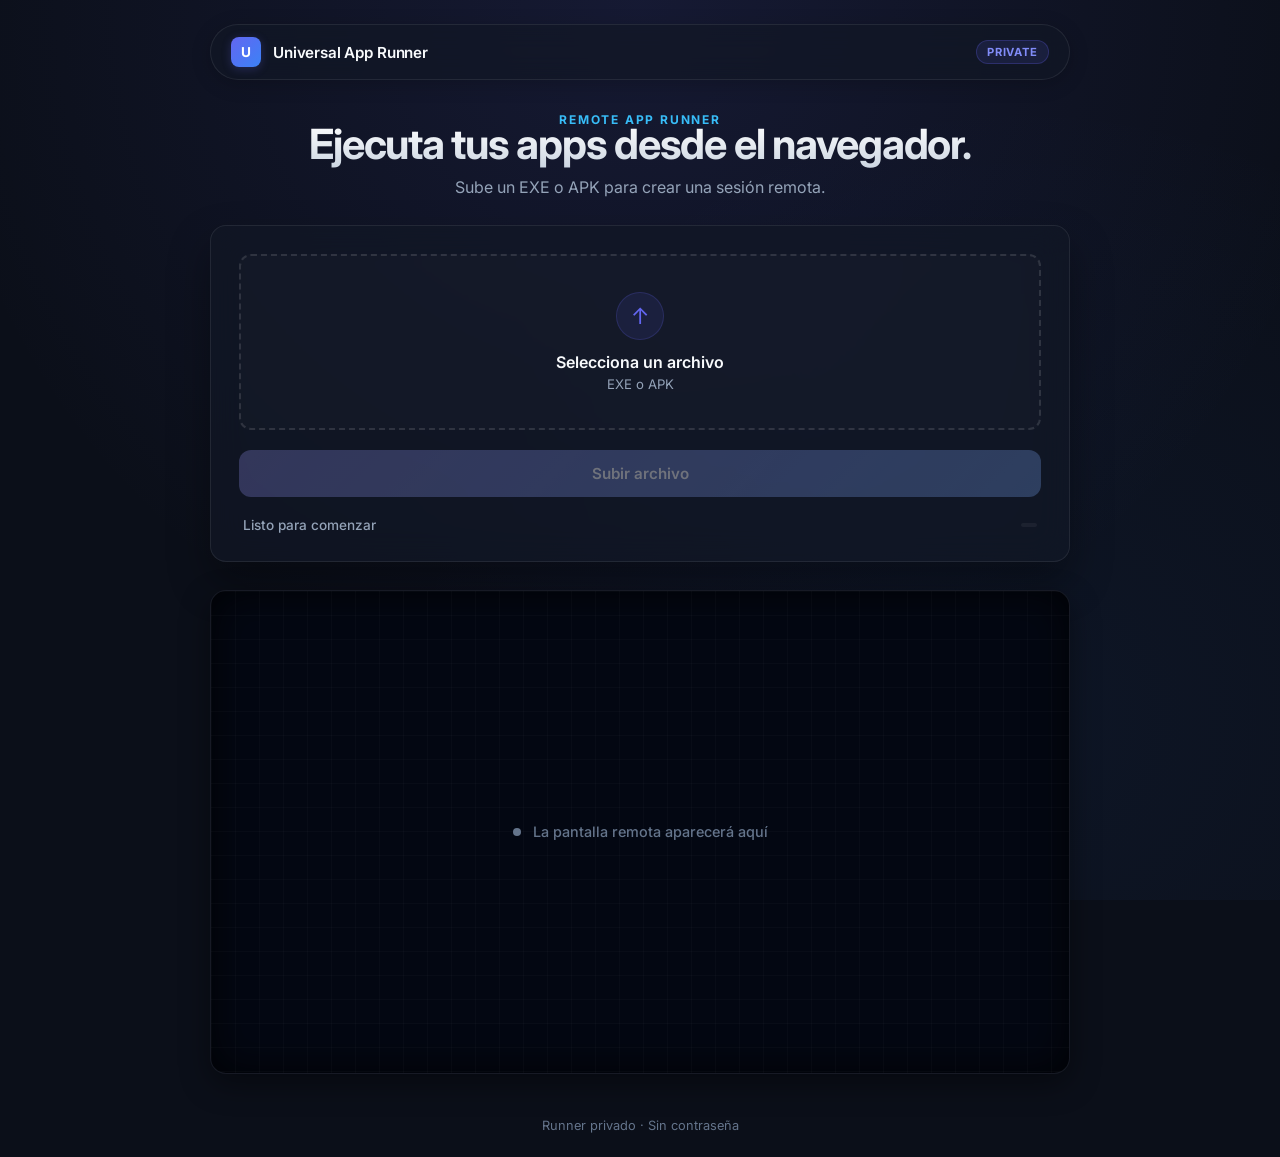
==== INDEX.HTML @ d2746041 "Rename redise_o_minimalista_universal_app_runner.html to INDEX.HTML" ====
<!doctype html>
<html lang="es">
<head>
  <meta charset="utf-8">
  <meta name="viewport" content="width=device-width, initial-scale=1">
  <meta name="theme-color" content="#0b0f19">
  <title>Universal App Runner</title>
  
  <!-- Fuente Google Inter para legibilidad premium -->
  <link rel="preconnect" href="https://fonts.googleapis.com">
  <link rel="preconnect" href="https://fonts.gstatic.com" crossorigin>
  <link href="https://fonts.googleapis.com/css2?family=Inter:wght@300;400;500;600;700&display=swap" rel="stylesheet">

  <style>
    :root {
      --bg-dark: #0b0f19;
      --bg-card: rgba(18, 24, 38, 0.7);
      --border-card: rgba(255, 255, 255, 0.08);
      --border-card-hover: rgba(99, 102, 241, 0.3);
      --primary: #6366f1;
      --primary-hover: #4f46e5;
      --primary-glow: rgba(99, 102, 241, 0.25);
      --accent: #3b82f6;
      --text-main: #f8fafc;
      --text-muted: #94a3b8;
      --text-dim: #64748b;
      --success: #10b981;
      --radius-lg: 16px;
      --radius-md: 12px;
      --transition: all 0.25s cubic-bezier(0.4, 0, 0.2, 1);
    }

    * {
      box-sizing: border-box;
      margin: 0;
      padding: 0;
    }

    body {
      font-family: 'Inter', -apple-system, BlinkMacSystemFont, sans-serif;
      background-color: var(--bg-dark);
      color: var(--text-main);
      min-height: 100vh;
      display: flex;
      flex-direction: column;
      align-items: center;
      justify-content: center;
      background-image: 
        radial-gradient(circle at 50% 0%, rgba(99, 102, 241, 0.12) 0%, transparent 65%),
        radial-gradient(circle at 80% 80%, rgba(59, 130, 246, 0.06) 0%, transparent 50%);
      background-attachment: fixed;
      overflow-x: hidden;
      padding: 24px 16px;
    }

    .app-shell {
      width: 100%;
      max-width: 860px;
      display: flex;
      flex-direction: column;
      gap: 32px;
      margin: 0 auto;
    }

    .topbar {
      display: flex;
      align-items: center;
      justify-content: space-between;
      padding: 12px 20px;
      background: var(--bg-card);
      backdrop-filter: blur(12px);
      -webkit-backdrop-filter: blur(12px);
      border: 1px solid var(--border-card);
      border-radius: 999px;
      box-shadow: 0 4px 20px rgba(0, 0, 0, 0.2);
    }

    .brand {
      display: flex;
      align-items: center;
      gap: 12px;
      font-weight: 600;
      font-size: 0.95rem;
      letter-spacing: -0.01em;
    }

    .brand-mark {
      width: 30px;
      height: 30px;
      background: linear-gradient(135deg, var(--primary), var(--accent));
      color: #fff;
      display: flex;
      align-items: center;
      justify-content: center;
      border-radius: 8px;
      font-weight: 700;
      font-size: 0.85rem;
      box-shadow: 0 2px 10px var(--primary-glow);
    }

    .badge {
      font-size: 0.7rem;
      font-weight: 700;
      letter-spacing: 0.08em;
      padding: 4px 10px;
      border-radius: 999px;
      background: rgba(99, 102, 241, 0.12);
      color: #818cf8;
      border: 1px solid rgba(99, 102, 241, 0.25);
      text-transform: uppercase;
    }

    .view {
      display: flex;
      flex-direction: column;
      gap: 28px;
    }

    .eyebrow {
      font-size: 0.75rem;
      font-weight: 700;
      letter-spacing: 0.15em;
      color: #38bdf8;
      text-transform: uppercase;
      text-align: center;
      margin-bottom: -16px;
    }

    h1 {
      font-size: clamp(1.8rem, 4vw, 2.6rem);
      font-weight: 700;
      text-align: center;
      letter-spacing: -0.03em;
      line-height: 1.15;
      background: linear-gradient(180deg, #ffffff 0%, #cbd5e1 100%);
      -webkit-background-clip: text;
      -webkit-text-fill-color: transparent;
    }

    .subtitle {
      text-align: center;
      color: var(--text-muted);
      font-size: 1rem;
      margin-top: -16px;
      font-weight: 400;
    }

    .panel {
      background: var(--bg-card);
      backdrop-filter: blur(16px);
      -webkit-backdrop-filter: blur(16px);
      border: 1px solid var(--border-card);
      border-radius: var(--radius-lg);
      padding: 28px;
      display: flex;
      flex-direction: column;
      gap: 20px;
      box-shadow: 0 20px 40px rgba(0, 0, 0, 0.35);
      transition: var(--transition);
    }

    .dropzone {
      display: flex;
      flex-direction: column;
      align-items: center;
      justify-content: center;
      padding: 36px 20px;
      border: 2px dashed rgba(255, 255, 255, 0.12);
      border-radius: var(--radius-md);
      background: rgba(255, 255, 255, 0.015);
      cursor: pointer;
      transition: var(--transition);
      text-align: center;
      position: relative;
    }

    .dropzone:hover, .dropzone.drag-over {
      border-color: var(--primary);
      background: rgba(99, 102, 241, 0.05);
      transform: translateY(-2px);
    }

    .upload-icon {
      display: inline-flex;
      align-items: center;
      justify-content: center;
      width: 48px;
      height: 48px;
      border-radius: 50%;
      background: rgba(99, 102, 241, 0.1);
      color: var(--primary);
      font-size: 1.4rem;
      margin-bottom: 12px;
      transition: var(--transition);
      border: 1px solid rgba(99, 102, 241, 0.2);
    }

    .dropzone:hover .upload-icon {
      transform: scale(1.1);
      background: var(--primary);
      color: #fff;
    }

    .drop-title {
      font-weight: 600;
      font-size: 1rem;
      color: var(--text-main);
      margin-bottom: 4px;
    }

    .drop-hint {
      font-size: 0.825rem;
      color: var(--text-muted);
    }

    .dropzone input[type="file"] {
      position: absolute;
      width: 100%;
      height: 100%;
      top: 0;
      left: 0;
      opacity: 0;
      cursor: pointer;
    }

    #upload {
      width: 100%;
      padding: 14px 24px;
      border: none;
      border-radius: var(--radius-md);
      background: linear-gradient(135deg, var(--primary), var(--accent));
      color: #ffffff;
      font-size: 0.95rem;
      font-weight: 600;
      font-family: inherit;
      cursor: pointer;
      transition: var(--transition);
      box-shadow: 0 4px 15px var(--primary-glow);
    }

    #upload:hover:not(:disabled) {
      opacity: 0.95;
      transform: translateY(-1px);
      box-shadow: 0 6px 20px var(--primary-glow);
    }

    #upload:active:not(:disabled) {
      transform: translateY(0);
    }

    #upload:disabled {
      opacity: 0.4;
      cursor: not-allowed;
      filter: grayscale(0.5);
      box-shadow: none;
    }

    .status-row {
      display: flex;
      align-items: center;
      justify-content: space-between;
      font-size: 0.85rem;
      color: var(--text-muted);
      padding: 0 4px;
    }

    #status {
      font-weight: 500;
    }

    #session {
      font-family: monospace;
      background: rgba(255, 255, 255, 0.05);
      padding: 2px 8px;
      border-radius: 4px;
      color: #38bdf8;
      font-size: 0.8rem;
    }

    /* Estilo personalizado para la barra de progreso */
    progress {
      width: 100%;
      height: 6px;
      appearance: none;
      -webkit-appearance: none;
      border: none;
      border-radius: 999px;
      overflow: hidden;
      background: rgba(255, 255, 255, 0.08);
    }

    progress::-webkit-progress-bar {
      background: rgba(255, 255, 255, 0.08);
      border-radius: 999px;
    }

    progress::-webkit-progress-value {
      background: linear-gradient(90deg, var(--primary), var(--accent));
      border-radius: 999px;
      transition: width 0.2s ease;
    }

    progress::-moz-progress-bar {
      background: linear-gradient(90deg, var(--primary), var(--accent));
      border-radius: 999px;
    }

    #screen {
      width: 100%;
      aspect-ratio: 16 / 9;
      background: #030712;
      border: 1px solid var(--border-card);
      border-radius: var(--radius-lg);
      position: relative;
      overflow: hidden;
      display: flex;
      align-items: center;
      justify-content: center;
      box-shadow: inset 0 0 40px rgba(0, 0, 0, 0.8), 0 10px 30px rgba(0, 0, 0, 0.4);
    }

    /* Cuadrícula de fondo técnica sutil para el visor */
    #screen::before {
      content: '';
      position: absolute;
      inset: 0;
      background-image: 
        linear-gradient(rgba(255, 255, 255, 0.02) 1px, transparent 1px),
        linear-gradient(90deg, rgba(255, 255, 255, 0.02) 1px, transparent 1px);
      background-size: 24px 24px;
      pointer-events: none;
    }

    .screen-placeholder {
      display: flex;
      align-items: center;
      gap: 12px;
      color: var(--text-dim);
      font-size: 0.9rem;
      font-weight: 500;
      z-index: 1;
    }

    .screen-dot {
      width: 8px;
      height: 8px;
      border-radius: 50%;
      background-color: var(--text-dim);
      transition: var(--transition);
    }

    /* Estado activo con animación de pulso cuando se inicia la transmisión */
    #screen.active .screen-dot {
      background-color: var(--success);
      box-shadow: 0 0 10px var(--success);
      animation: pulse 2s infinite;
    }

    #screen.active .screen-placeholder {
      color: var(--text-muted);
    }

    @keyframes pulse {
      0% { opacity: 1; transform: scale(1); }
      50% { opacity: 0.4; transform: scale(0.9); }
      100% { opacity: 1; transform: scale(1); }
    }

    footer {
      text-align: center;
      font-size: 0.8rem;
      color: var(--text-dim);
      margin-top: 12px;
    }

    @media (max-width: 640px) {
      .app-shell {
        gap: 20px;
      }
      .panel {
        padding: 18px;
      }
      .dropzone {
        padding: 24px 12px;
      }
      h1 {
        font-size: 1.6rem;
      }
    }
  </style>
</head>
<body>
  <main class="app-shell">
    <header class="topbar">
      <div class="brand">
        <span class="brand-mark">U</span>
        <span>Universal App Runner</span>
      </div>
      <span class="badge">PRIVATE</span>
    </header>

    <section id="app-view" class="view">
      <div>
        <p class="eyebrow">REMOTE APP RUNNER</p>
        <h1 style="margin-top: 10px;">Ejecuta tus apps desde el navegador.</h1>
        <p class="subtitle" style="margin-top: 8px;">Sube un EXE o APK para crear una sesión remota.</p>
      </div>

      <section class="panel">
        <label class="dropzone" for="file" id="dropzone-area">
          <span class="upload-icon">↑</span>
          <span class="drop-title">Selecciona un archivo</span>
          <span class="drop-hint">EXE o APK</span>
          <input id="file" type="file" accept=".exe,.apk">
        </label>

        <button id="upload" type="button" disabled>Subir archivo</button>

        <div class="status-row">
          <span id="status">Listo para comenzar</span>
          <span id="session"></span>
        </div>

        <progress id="progress" value="0" max="100" hidden></progress>
      </section>

      <section id="screen">
        <div class="screen-placeholder">
          <span class="screen-dot"></span>
          <span>La pantalla remota aparecerá aquí</span>
        </div>
      </section>
    </section>

    <footer>Runner privado · Sin contraseña</footer>
  </main>

  <!-- Scripts estáticos opcionales originales preservados -->
  <script src="/static/config.js" onerror="console.log('Config no cargado (modo standalone)')"></script>
  <script src="/static/app.js" onerror="console.log('App JS estático no cargado (modo standalone)')"></script>

  <script>
    document.addEventListener('DOMContentLoaded', () => {
      const fileInput = document.getElementById('file');
      const uploadBtn = document.getElementById('upload');
      const dropTitle = document.querySelector('.drop-title');
      const dropHint = document.querySelector('.drop-hint');
      const dropzoneArea = document.getElementById('dropzone-area');
      const statusText = document.getElementById('status');
      const sessionText = document.getElementById('session');
      const progressBar = document.getElementById('progress');
      const screenView = document.getElementById('screen');

      // Gestión de selección de archivos
      fileInput.addEventListener('change', (e) => {
        const file = e.target.files[0];
        if (file) {
          dropTitle.textContent = file.name;
          dropHint.textContent = `Tamaño: ${(file.size / (1024 * 1024)).toFixed(2)} MB`;
          uploadBtn.disabled = false;
          statusText.textContent = "Archivo listo para subir";
        }
      });

      // Manejo del evento Drag and Drop visual
      ['dragenter', 'dragover'].forEach(eventName => {
        dropzoneArea.addEventListener(eventName, (e) => {
          e.preventDefault();
          dropzoneArea.classList.add('drag-over');
        }, false);
      });

      ['dragleave', 'drop'].forEach(eventName => {
        dropzoneArea.addEventListener(eventName, (e) => {
          e.preventDefault();
          dropzoneArea.classList.remove('drag-over');
        }, false);
      });

      // Simulación de proceso de subida
      uploadBtn.addEventListener('click', () => {
        if (!fileInput.files.length) return;

        uploadBtn.disabled = true;
        progressBar.hidden = false;
        progressBar.value = 0;
        statusText.textContent = "Iniciando carga de paquete...";
        
        // Generar ID de sesión simulada
        const sessionId = "sess_" + Math.random().toString(36).substring(2, 9);
        sessionText.textContent = sessionId;

        let progress = 0;
        const interval = setInterval(() => {
          progress += 5;
          progressBar.value = progress;

          if (progress === 30) {
            statusText.textContent = "Analizando ejecutable / entorno...";
          } else if (progress === 70) {
            statusText.textContent = "Asignando contenedor virtual remoto...";
          } else if (progress >= 100) {
            clearInterval(interval);
            statusText.textContent = "Sesión iniciada con éxito";
            
            // Activar simulación de pantalla remota
            screenView.classList.add('active');
            screenView.querySelector('.screen-placeholder span:last-child').textContent = "Streaming en vivo activo - Esperando entrada...";
          }
        }, 100);
      });
    });
  </script>
</body>
</html>
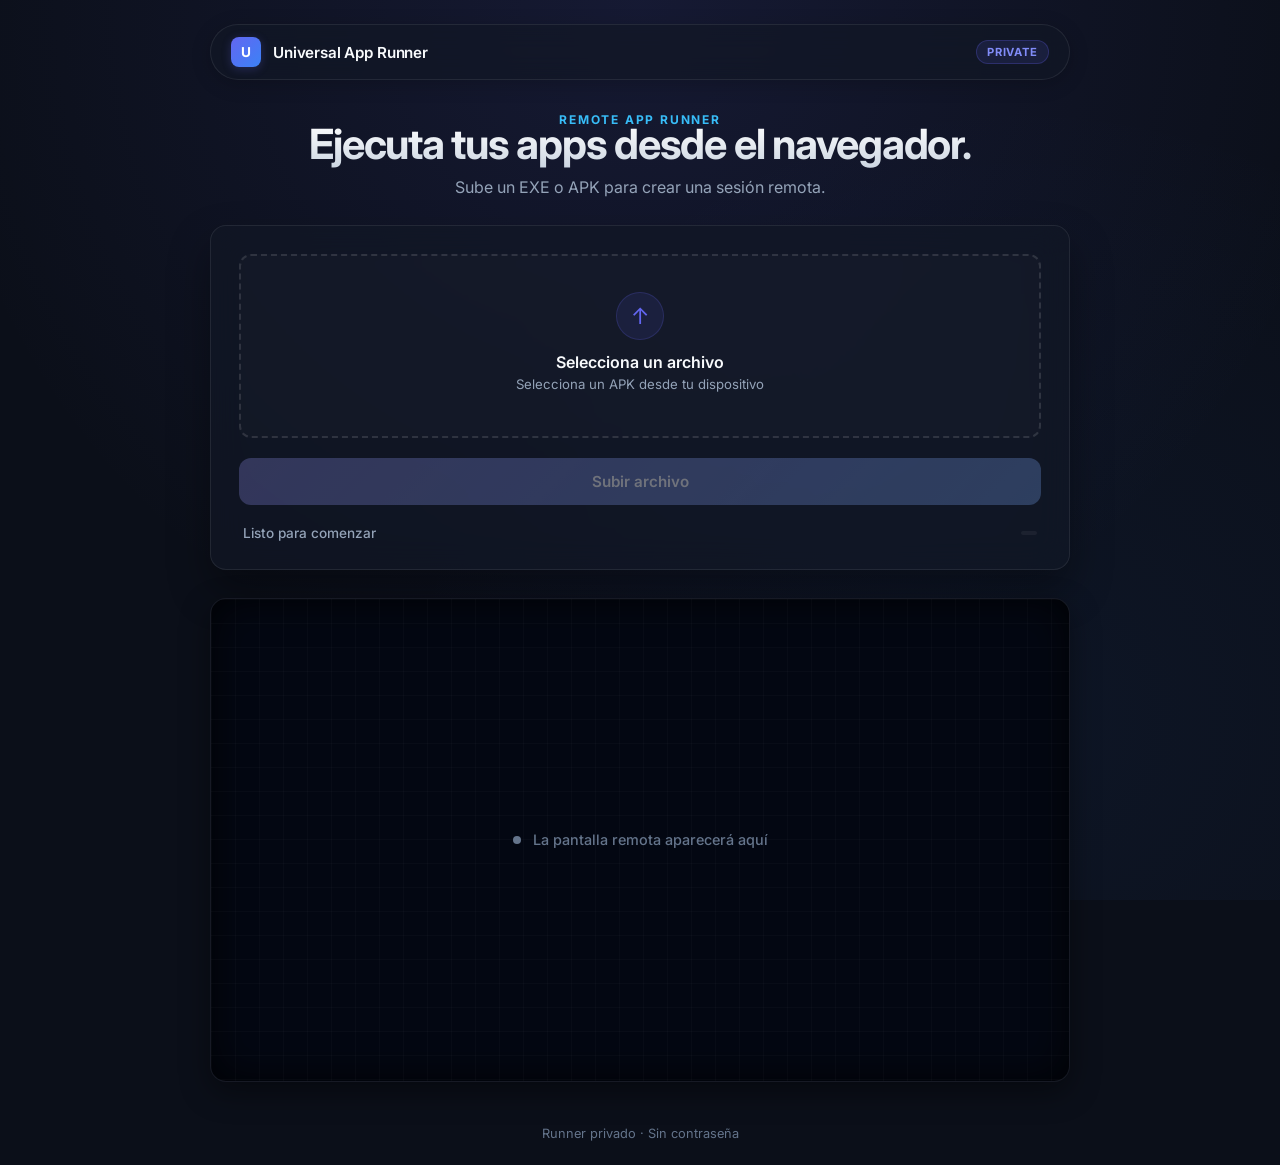
==== commit 66f47a19: "Fix APK file selection UI" ====
--- a/INDEX.HTML
+++ b/INDEX.HTML
@@ -410,8 +410,9 @@
         <label class="dropzone" for="file" id="dropzone-area">
           <span class="upload-icon">↑</span>
           <span class="drop-title">Selecciona un archivo</span>
-          <span class="drop-hint">EXE o APK</span>
-          <input id="file" type="file" accept=".exe,.apk">
+          <span class="drop-hint">Selecciona un APK desde tu dispositivo</span>
+          <span id="selected-file" class="drop-hint" style="margin-top:8px; color:#cbd5e1;"></span>
+          <input id="file" type="file" accept=".apk">
         </label>
 
         <button id="upload" type="button" disabled>Subir archivo</button>
@@ -436,80 +437,8 @@
   </main>
 
   <!-- Scripts estáticos opcionales originales preservados -->
-  <script src="/static/config.js" onerror="console.log('Config no cargado (modo standalone)')"></script>
-  <script src="/static/app.js" onerror="console.log('App JS estático no cargado (modo standalone)')"></script>
-
-  <script>
-    document.addEventListener('DOMContentLoaded', () => {
-      const fileInput = document.getElementById('file');
-      const uploadBtn = document.getElementById('upload');
-      const dropTitle = document.querySelector('.drop-title');
-      const dropHint = document.querySelector('.drop-hint');
-      const dropzoneArea = document.getElementById('dropzone-area');
-      const statusText = document.getElementById('status');
-      const sessionText = document.getElementById('session');
-      const progressBar = document.getElementById('progress');
-      const screenView = document.getElementById('screen');
-
-      // Gestión de selección de archivos
-      fileInput.addEventListener('change', (e) => {
-        const file = e.target.files[0];
-        if (file) {
-          dropTitle.textContent = file.name;
-          dropHint.textContent = `Tamaño: ${(file.size / (1024 * 1024)).toFixed(2)} MB`;
-          uploadBtn.disabled = false;
-          statusText.textContent = "Archivo listo para subir";
-        }
-      });
-
-      // Manejo del evento Drag and Drop visual
-      ['dragenter', 'dragover'].forEach(eventName => {
-        dropzoneArea.addEventListener(eventName, (e) => {
-          e.preventDefault();
-          dropzoneArea.classList.add('drag-over');
-        }, false);
-      });
-
-      ['dragleave', 'drop'].forEach(eventName => {
-        dropzoneArea.addEventListener(eventName, (e) => {
-          e.preventDefault();
-          dropzoneArea.classList.remove('drag-over');
-        }, false);
-      });
-
-      // Simulación de proceso de subida
-      uploadBtn.addEventListener('click', () => {
-        if (!fileInput.files.length) return;
-
-        uploadBtn.disabled = true;
-        progressBar.hidden = false;
-        progressBar.value = 0;
-        statusText.textContent = "Iniciando carga de paquete...";
-        
-        // Generar ID de sesión simulada
-        const sessionId = "sess_" + Math.random().toString(36).substring(2, 9);
-        sessionText.textContent = sessionId;
-
-        let progress = 0;
-        const interval = setInterval(() => {
-          progress += 5;
-          progressBar.value = progress;
-
-          if (progress === 30) {
-            statusText.textContent = "Analizando ejecutable / entorno...";
-          } else if (progress === 70) {
-            statusText.textContent = "Asignando contenedor virtual remoto...";
-          } else if (progress >= 100) {
-            clearInterval(interval);
-            statusText.textContent = "Sesión iniciada con éxito";
-            
-            // Activar simulación de pantalla remota
-            screenView.classList.add('active');
-            screenView.querySelector('.screen-placeholder span:last-child').textContent = "Streaming en vivo activo - Esperando entrada...";
-          }
-        }, 100);
-      });
-    });
-  </script>
+  <script src="static/config.js" onerror="console.log('Config no cargado (modo standalone)')"></script>
+  <script src="static/app.js" onerror="console.log('App JS estático no cargado (modo standalone)')"></script>
+
 </body>
 </html>
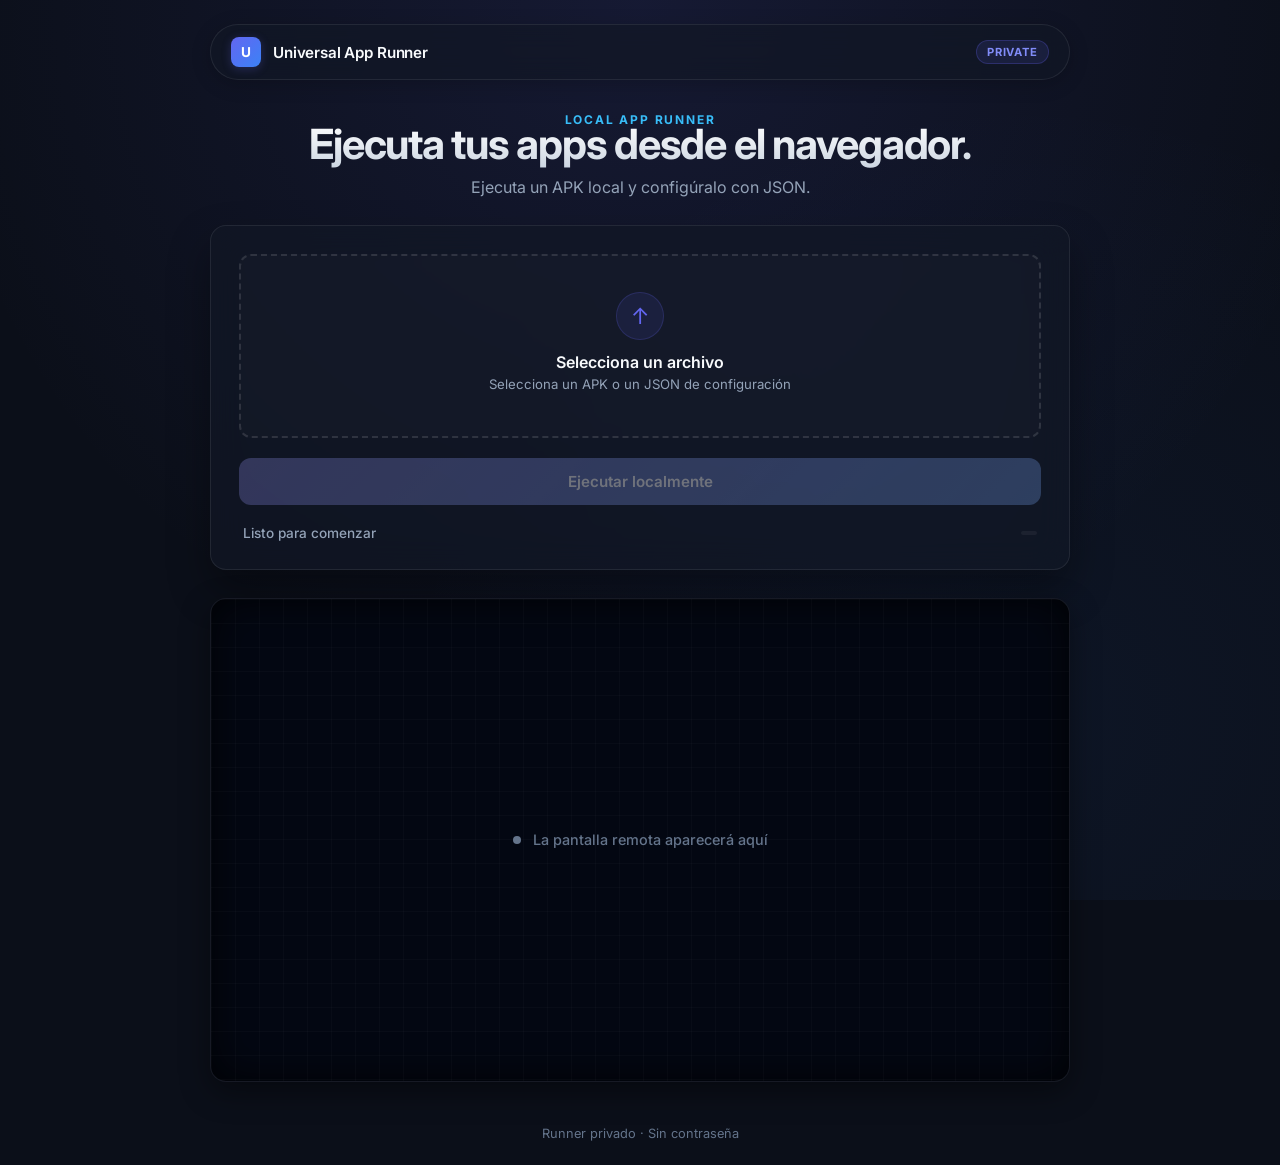
==== commit 040e6003: "Enable APK and JSON configuration in local UI" ====
--- a/INDEX.HTML
+++ b/INDEX.HTML
@@ -401,21 +401,21 @@
 
     <section id="app-view" class="view">
       <div>
-        <p class="eyebrow">REMOTE APP RUNNER</p>
+        <p class="eyebrow">LOCAL APP RUNNER</p>
         <h1 style="margin-top: 10px;">Ejecuta tus apps desde el navegador.</h1>
-        <p class="subtitle" style="margin-top: 8px;">Sube un EXE o APK para crear una sesión remota.</p>
+        <p class="subtitle" style="margin-top: 8px;">Ejecuta un APK local y configúralo con JSON.</p>
       </div>
 
       <section class="panel">
         <label class="dropzone" for="file" id="dropzone-area">
           <span class="upload-icon">↑</span>
           <span class="drop-title">Selecciona un archivo</span>
-          <span class="drop-hint">Selecciona un APK desde tu dispositivo</span>
+          <span class="drop-hint">Selecciona un APK o un JSON de configuración</span>
           <span id="selected-file" class="drop-hint" style="margin-top:8px; color:#cbd5e1;"></span>
-          <input id="file" type="file" accept=".apk">
+          <input id="file" type="file" accept=".apk,.json">
         </label>
 
-        <button id="upload" type="button" disabled>Subir archivo</button>
+        <button id="upload" type="button" disabled>Ejecutar localmente</button>
 
         <div class="status-row">
           <span id="status">Listo para comenzar</span>
